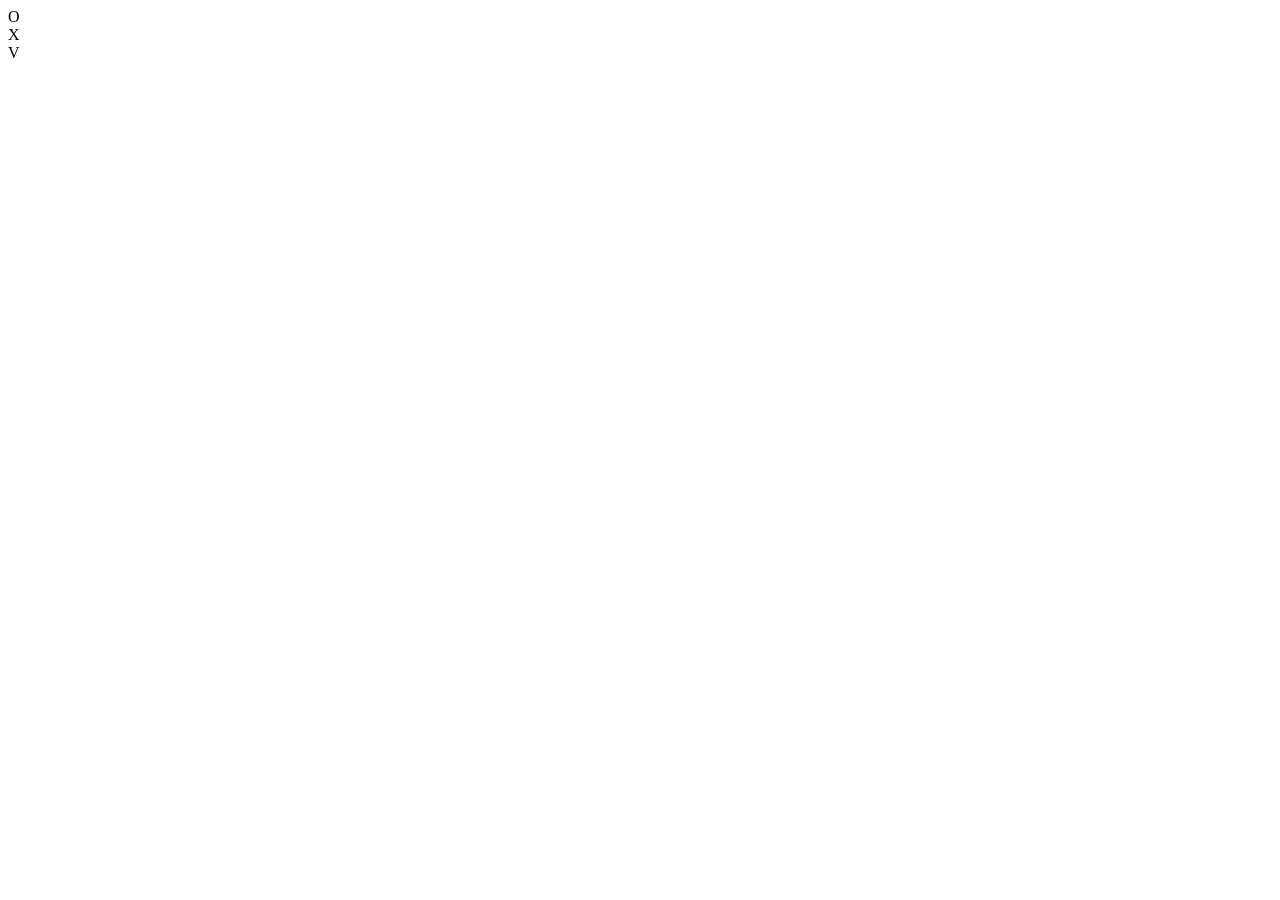
==== index.html @ a77fbf9f "initial commit" ====
<!DOCTYPE html>
<html lang="en">
	<head>
		<meta charset="UTF-8">
		<title>Cookie Monster</title>
		<link rel="stylesheet" href="index.css">
		<script src="https://ajax.googleapis.com/ajax/libs/jquery/3.2.1/jquery.min.js"></script>
    <script src="cookies.js"></script>
		<script src="index.js"></script>
	</head>
	<body>
		<div id="fortune">O</div>
		<div id="hamantash">X</div>
		<div id="oreo">V</div>
	</body>
</html>
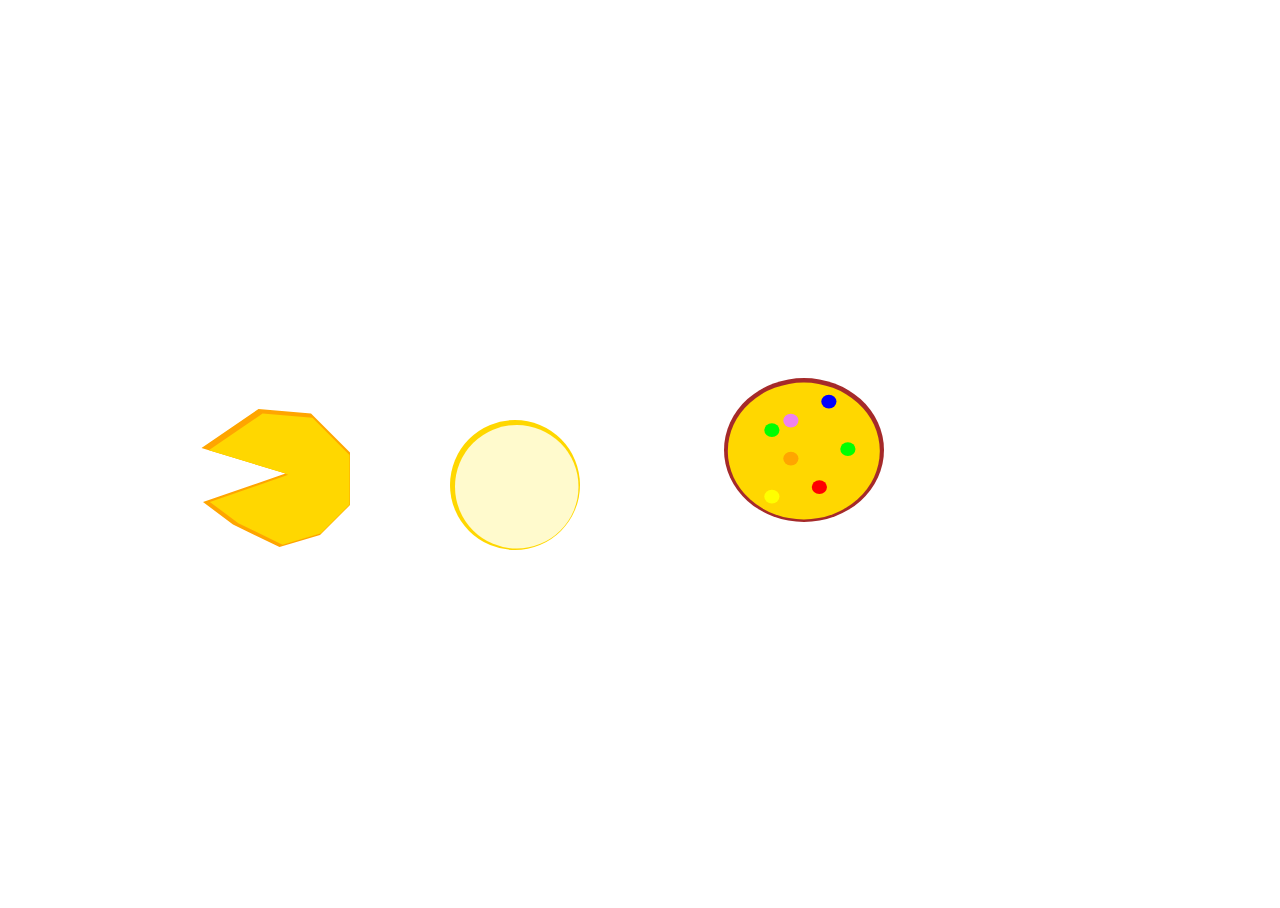
==== commit b1773d35: "basic functionality for cookie counter and basic cookie divs" ====
--- a/index.html
+++ b/index.html
@@ -9,8 +9,39 @@
 		<script src="index.js"></script>
 	</head>
 	<body>
-		<div id="fortune">O</div>
+		<div id="cookie-wrapper">
+			<div id="fortune-jar"></div>
+			<div id="fortune-cookie-wrapper">
+				<div id="fortune-cookie"></div>
+			</div>
+			<div id="chip-jar"></div>
+			<div id="chip-wrapper">
+				<div id="chip-cookie"></div>
+			</div>
+			<div id="rainbow-jar"></div>
+			<div id="rainbow-wrapper">
+				<div id="rainbow-cookie">
+					<div id="rainbow-yellow"></div>
+					<div id="rainbow-blue"></div>
+					<div id="rainbow-red"></div>
+					<div id="rainbow-green"></div>
+					<div id="rainbow-orange"></div>
+					<div id="rainbow-purple"></div>
+					<div id="rainbow-greentwo"></div>
+				</div>
+			</div>
+		</div>
+
+
+
+
+
+		<!-- <div id="fortune">O</div>
+		<div id="fortune-num"></div>
 		<div id="hamantash">X</div>
+		<div id="hamantash-num"></div>
 		<div id="oreo">V</div>
+		<div id="oreo-num"></div>
+		<div id="erase">Erase Cookies</div> -->
 	</body>
 </html>
--- a/index.css
+++ b/index.css
@@ -0,0 +1,176 @@
+body, html {
+	height: 100%;
+
+}
+
+#cookie-wrapper {
+	position: absolute;
+	top: 600px;
+	left: 100px;
+}
+
+
+#fortune-cookie-wrapper {
+	position: absolute;
+	bottom: 50px;
+	left: 100px;
+
+	width: 150px;
+	height: 150px;
+	background: orange;
+	-webkit-clip-path: polygon(39% 6%, 74% 9%, 100% 35%, 100% 70%, 80% 90%, 53% 98%, 22% 83%, 2% 68%, 57% 49%, 1% 32%);
+
+	z-index: 2;
+
+}
+
+
+#fortune-cookie {
+	position: absolute;
+	left: 7px;
+	top: 5px;
+	width: 95%;
+	height: 95%;
+	background: gold;
+	-webkit-clip-path: polygon(39% 6%, 74% 9%, 100% 35%, 100% 70%, 80% 90%, 53% 98%, 22% 83%, 2% 68%, 57% 49%, 1% 32%);
+  z-index: 3;
+
+}
+
+#chip-wrapper {
+	position: absolute;
+	bottom: 50px;
+	left: 350px;
+
+	width: 130px;
+	height: 130px;
+	background: gold;
+-webkit-clip-path: circle(50% at 50% 50%);
+
+	z-index: 2;
+
+}
+
+
+#chip-cookie {
+	position: absolute;
+	left: 5px;
+	top: 5px;
+	width: 95%;
+	height: 95%;
+	background: lemonchiffon;
+-webkit-clip-path: circle(50% at 50% 50%);
+  z-index: 3;
+
+}
+
+
+#rainbow-wrapper {
+	position: absolute;
+	bottom: 30px;
+	left: 600px;
+
+	width: 200px;
+	height: 200px;
+	background: brown;
+  -webkit-clip-path: ellipse(40% 36% at 52% 40%);
+
+	z-index: 2;
+
+}
+
+
+#rainbow-cookie {
+	position: absolute;
+	left: 5px;
+	top: 5px;
+	width: 95%;
+	height: 95%;
+	background: gold;
+  -webkit-clip-path: ellipse(40% 36% at 52% 40%);
+  z-index: 3;
+
+}
+
+#rainbow-red {
+	position: absolute;
+	left: 55%;
+	top: 55%;
+	width: 10%;
+	height: 10%;
+	background: red;
+  -webkit-clip-path: ellipse(40% 36% at 52% 40%);
+  z-index: 3;
+
+}
+#rainbow-yellow {
+	position: absolute;
+	left: 30%;
+	top: 60%;
+	width: 10%;
+	height: 10%;
+	background: yellow;
+  -webkit-clip-path: ellipse(40% 36% at 52% 40%);
+  z-index: 3;
+
+}
+
+#rainbow-green {
+	position: absolute;
+	left: 70%;
+	top: 35%;
+	width: 10%;
+	height: 10%;
+	background: lime;
+  -webkit-clip-path: ellipse(40% 36% at 52% 40%);
+  z-index: 3;
+
+}
+
+#rainbow-blue {
+	position: absolute;
+	left: 60%;
+	top: 10%;
+	width: 10%;
+	height: 10%;
+	background: blue;
+  -webkit-clip-path: ellipse(40% 36% at 52% 40%);
+  z-index: 3;
+
+}
+
+#rainbow-orange {
+	position: absolute;
+	left: 40%;
+	top: 40%;
+	width: 10%;
+	height: 10%;
+	background: orange;
+  -webkit-clip-path: ellipse(40% 36% at 52% 40%);
+  z-index: 3;
+
+}
+
+#rainbow-purple {
+	position: absolute;
+	left: 40%;
+	top: 20%;
+	width: 10%;
+	height: 10%;
+	background: violet;
+  -webkit-clip-path: ellipse(40% 36% at 52% 40%);
+  z-index: 4;
+
+}
+
+#rainbow-greentwo {
+	position: absolute;
+	left: 30%;
+	top: 25%;
+	width: 10%;
+	height: 10%;
+	background: lime;
+  -webkit-clip-path: ellipse(40% 36% at 52% 40%);
+  z-index: 4;
+
+}
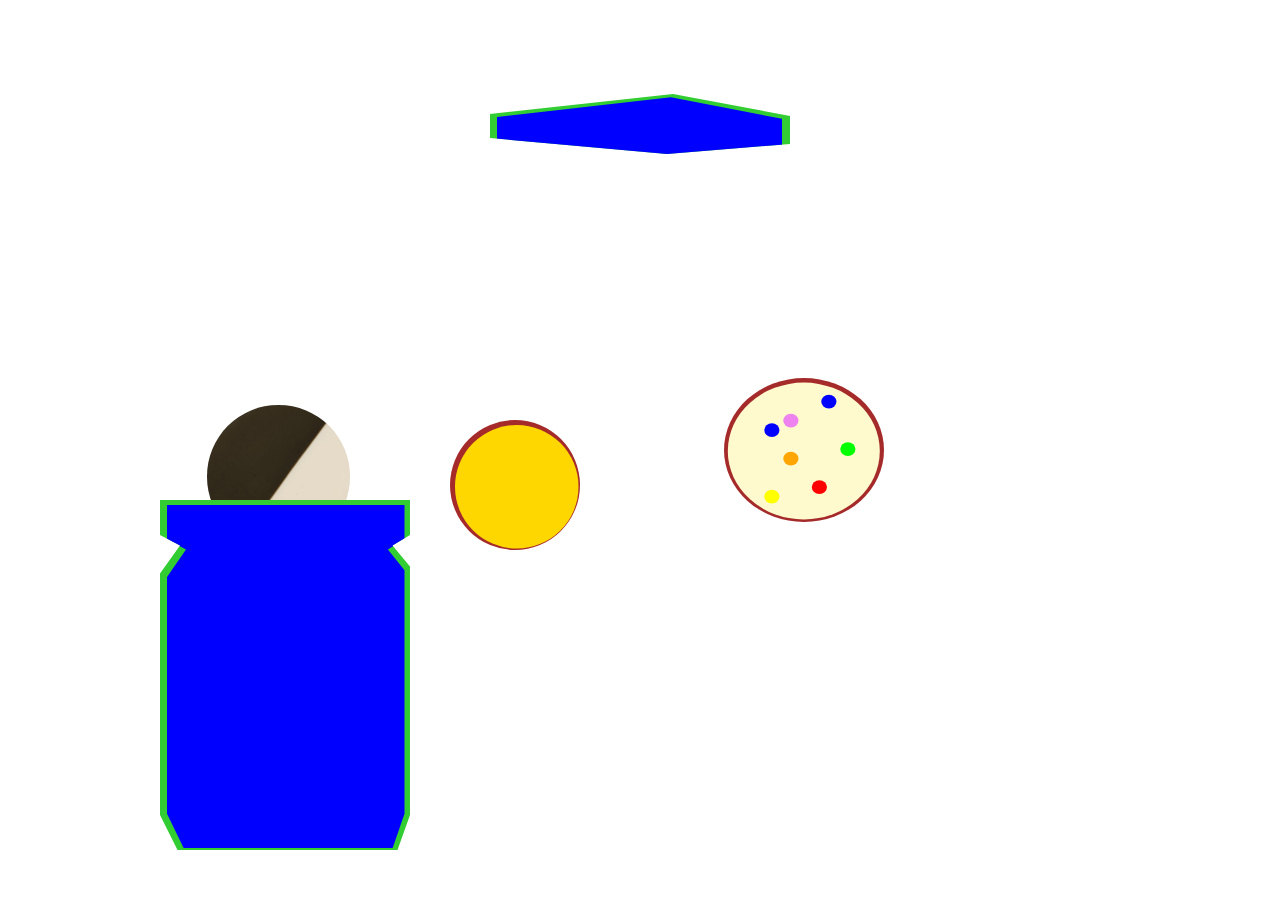
==== commit f44c6f59: "changed theme from cookies for kali to cookie alien abduction. started saucer" ====
--- a/index.html
+++ b/index.html
@@ -2,23 +2,67 @@
 <html lang="en">
 	<head>
 		<meta charset="UTF-8">
-		<title>Cookie Monster</title>
+		<title>Cookies Abduction</title>
 		<link rel="stylesheet" href="index.css">
 		<script src="https://ajax.googleapis.com/ajax/libs/jquery/3.2.1/jquery.min.js"></script>
     <script src="cookies.js"></script>
 		<script src="index.js"></script>
 	</head>
 	<body>
+
+    <div id="spaceship">
+			<div id="saucer-wrapper">
+				<div id="saucer">
+					<div id="blinky-lights-one"></div>
+					<div id="blinky-lights-one"></div>
+					<div id="blinky-lights-one"></div>
+					<div id="blinky-lights-one"></div>
+				</div>
+			</div>
+			<div id="over-dome-wrapper">
+				<div id="over-dome"></div>
+			</div>
+				<div id="underdome"></div>
+		</div> <!-- End of UFO -->
+
+
+
+
 		<div id="cookie-wrapper">
-			<div id="fortune-jar"></div>
+
+			<div id="fortune-jar-wrapper">
+				<div id="fortune-jar">
+					<div id="fortune-label"></div>
+					<div id="fortune-counter"></div>
+				</div>
+			</div>
+
 			<div id="fortune-cookie-wrapper">
 				<div id="fortune-cookie"></div>
 			</div>
-			<div id="chip-jar"></div>
+
+
+      <div id="chip-jar-wrapper">
+				<div id="chip-jar">
+					<div id="chip-label"></div>
+					<div id="chip-counter"></div>
+				</div>
+			</div>
+	
+			
 			<div id="chip-wrapper">
 				<div id="chip-cookie"></div>
 			</div>
+
+			 <div id="rainbow-jar-wrapper">
+				<div id="rainbow-jar">
+					<div id="rainbow-label"></div>
+					<div id="rainbow-counter"></div>
+				</div>
+			</div>
+
 			<div id="rainbow-jar"></div>
+
 			<div id="rainbow-wrapper">
 				<div id="rainbow-cookie">
 					<div id="rainbow-yellow"></div>
@@ -30,7 +74,8 @@
 					<div id="rainbow-greentwo"></div>
 				</div>
 			</div>
-		</div>
+
+		</div>  <!-- End of cookie wrapper -->
 
 
 
--- a/index.css
+++ b/index.css
@@ -1,7 +1,73 @@
 body, html {
 	height: 100%;
-
-}
+	/*background-image: url('kali.jpg');*/
+	background-repeat: no-repeat;
+	background-size: cover;
+}
+
+
+#spaceship {
+	position: relative;
+	top: 0;
+	left: 50%;
+}
+
+#saucer-wrapper {
+	position: absolute;
+	top: 0px;
+	left: -150px;
+
+	width: 300px;
+	height: 200px;
+	background: limegreen;
+-webkit-clip-path: polygon(61% 43%, 100% 54%, 100% 68%, 59% 73%, 0 65%, 0 53%);
+
+	z-index: 4;
+}
+
+#saucer{
+	position: absolute;
+	left: 7px;
+	top: 5px;
+	width: 95%;
+	height: 98%;
+	background: blue;
+-webkit-clip-path: polygon(61% 43%, 100% 54%, 100% 68%, 59% 73%, 0 65%, 0 53%);
+  z-index: 5;
+}
+
+#fortune-jar-wrapper {
+  position: absolute;
+	top: -100px;
+	left: 60px;
+
+	width: 250px;
+	height: 350px;
+	background: limegreen;
+-webkit-clip-path: polygon(8% 13%, 0 10%, 0 0, 100% 0, 100% 10%, 93% 13%, 100% 19%, 100% 90%, 95% 100%, 7% 100%, 0 90%, 0 21%);
+
+	z-index: 4;
+}
+
+#fortune-jar {
+	position: absolute;
+	left: 7px;
+	top: 5px;
+	width: 95%;
+	height: 98%;
+	background: blue;
+-webkit-clip-path: polygon(8% 13%, 0 10%, 0 0, 100% 0, 100% 10%, 93% 13%, 100% 19%, 100% 90%, 95% 100%, 7% 100%, 0 90%, 0 21%);
+  z-index: 5;
+}
+
+#fortune-label {
+
+}
+
+#fortune-counter {
+
+}
+
 
 #cookie-wrapper {
 	position: absolute;
@@ -17,9 +83,8 @@
 
 	width: 150px;
 	height: 150px;
-	background: orange;
-	-webkit-clip-path: polygon(39% 6%, 74% 9%, 100% 35%, 100% 70%, 80% 90%, 53% 98%, 22% 83%, 2% 68%, 57% 49%, 1% 32%);
-
+	border-radius: 50%;
+	background: transparent;
 	z-index: 2;
 
 }
@@ -27,38 +92,41 @@
 
 #fortune-cookie {
 	position: absolute;
+	border-radius: 50%;
+
 	left: 7px;
+	top: 5px;
+	width: 95%;
+	height: 95%;
+	background-image: url('bnw.jpg');
+	background-position: center;
+	background-size: 300px 300px;
+  z-index: 3;
+
+}
+
+#chip-wrapper {
+	position: absolute;
+	bottom: 50px;
+	left: 350px;
+
+	width: 130px;
+	height: 130px;
+	background: brown;
+-webkit-clip-path: circle(50% at 50% 50%);
+
+	z-index: 2;
+
+}
+
+
+#chip-cookie {
+	position: absolute;
+	left: 5px;
 	top: 5px;
 	width: 95%;
 	height: 95%;
 	background: gold;
-	-webkit-clip-path: polygon(39% 6%, 74% 9%, 100% 35%, 100% 70%, 80% 90%, 53% 98%, 22% 83%, 2% 68%, 57% 49%, 1% 32%);
-  z-index: 3;
-
-}
-
-#chip-wrapper {
-	position: absolute;
-	bottom: 50px;
-	left: 350px;
-
-	width: 130px;
-	height: 130px;
-	background: gold;
--webkit-clip-path: circle(50% at 50% 50%);
-
-	z-index: 2;
-
-}
-
-
-#chip-cookie {
-	position: absolute;
-	left: 5px;
-	top: 5px;
-	width: 95%;
-	height: 95%;
-	background: lemonchiffon;
 -webkit-clip-path: circle(50% at 50% 50%);
   z-index: 3;
 
@@ -86,7 +154,7 @@
 	top: 5px;
 	width: 95%;
 	height: 95%;
-	background: gold;
+	background: lemonchiffon;
   -webkit-clip-path: ellipse(40% 36% at 52% 40%);
   z-index: 3;
 
@@ -169,7 +237,7 @@
 	top: 25%;
 	width: 10%;
 	height: 10%;
-	background: lime;
+	background: blue;
   -webkit-clip-path: ellipse(40% 36% at 52% 40%);
   z-index: 4;
 
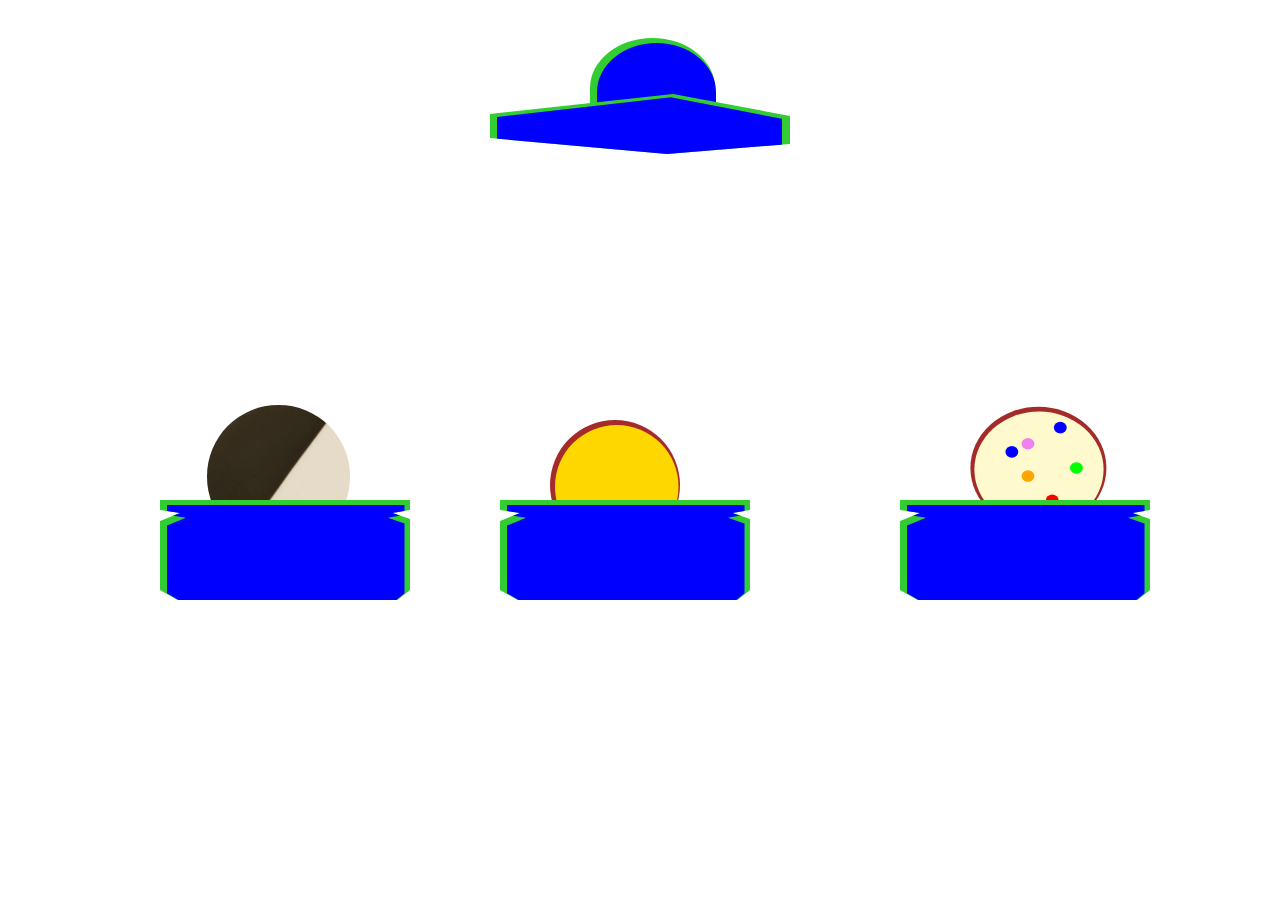
==== commit 602bfb17: "abduction laser complete" ====
--- a/index.html
+++ b/index.html
@@ -22,7 +22,9 @@
 			<div id="over-dome-wrapper">
 				<div id="over-dome"></div>
 			</div>
-				<div id="underdome"></div>
+				<div id="laser-one"></div>
+				<div id="laser-two"></div>
+				<div id="laser-three"></div>
 		</div> <!-- End of UFO -->
 
 
--- a/index.css
+++ b/index.css
@@ -16,13 +16,11 @@
 	position: absolute;
 	top: 0px;
 	left: -150px;
-
 	width: 300px;
 	height: 200px;
 	background: limegreen;
--webkit-clip-path: polygon(61% 43%, 100% 54%, 100% 68%, 59% 73%, 0 65%, 0 53%);
-
-	z-index: 4;
+  -webkit-clip-path: polygon(61% 43%, 100% 54%, 100% 68%, 59% 73%, 0 65%, 0 53%);
+  z-index: 4;
 }
 
 #saucer{
@@ -32,31 +30,119 @@
 	width: 95%;
 	height: 98%;
 	background: blue;
--webkit-clip-path: polygon(61% 43%, 100% 54%, 100% 68%, 59% 73%, 0 65%, 0 53%);
+  -webkit-clip-path: polygon(61% 43%, 100% 54%, 100% 68%, 59% 73%, 0 65%, 0 53%);
   z-index: 5;
+}
+
+#over-dome-wrapper{
+	position: absolute;
+	top: 30px;
+	left: -50px;
+	width: 125px;
+	height: 100px;
+	border-top-left-radius: 100%;
+	border-top-right-radius: 100%;
+	background: limegreen;
+
+	z-index: 3;
+}
+
+#over-dome{
+	position: absolute;
+	left: 7px;
+	top: 5px;
+	width: 95%;
+	height: 98%;
+	background: blue;
+  z-index: 4;
+  border-top-left-radius: 100%;
+	border-top-right-radius: 100%;
+}
+
+#laser-one {
+	position: absolute;
+	top: 100px;
+	left: -400px;
+	width: 500px;
+	height: 400px;
+	background: rgba(127,255,0,0.6);
+	-webkit-clip-path: polygon(89% 0, 0% 100%, 38% 100%);
+	z-index: 3;
+	opacity: 0.0;
+
+}
+
+#laser-two{
+
+}
+
+#laser-three{
+
 }
 
 #fortune-jar-wrapper {
   position: absolute;
 	top: -100px;
 	left: 60px;
-
 	width: 250px;
-	height: 350px;
-	background: limegreen;
--webkit-clip-path: polygon(8% 13%, 0 10%, 0 0, 100% 0, 100% 10%, 93% 13%, 100% 19%, 100% 90%, 95% 100%, 7% 100%, 0 90%, 0 21%);
-
+	height: 100px;
+	background: limegreen;
+  -webkit-clip-path: polygon(8% 13%, 0 10%, 0 0, 100% 0, 100% 10%, 93% 13%, 100% 19%, 100% 90%, 95% 100%, 7% 100%, 0 90%, 0 21%);
+  z-index: 4;
+}
+
+#fortune-jar {
+	position: absolute;
+	left: 7px;
+	top: 5px;
+	width: 95%;
+	height: 98%;
+	background: blue;
+  -webkit-clip-path: polygon(8% 13%, 0 10%, 0 0, 100% 0, 100% 10%, 93% 13%, 100% 19%, 100% 90%, 95% 100%, 7% 100%, 0 90%, 0 21%);
+  z-index: 5;
+}
+
+#chip-jar-wrapper {
+	position: absolute;
+	top: -100px;
+	left: 400px;
+	width: 250px;
+	height: 100px;
+	background: limegreen;
+  -webkit-clip-path: polygon(8% 13%, 0 10%, 0 0, 100% 0, 100% 10%, 93% 13%, 100% 19%, 100% 90%, 95% 100%, 7% 100%, 0 90%, 0 21%);
 	z-index: 4;
 }
 
-#fortune-jar {
-	position: absolute;
-	left: 7px;
-	top: 5px;
-	width: 95%;
-	height: 98%;
-	background: blue;
--webkit-clip-path: polygon(8% 13%, 0 10%, 0 0, 100% 0, 100% 10%, 93% 13%, 100% 19%, 100% 90%, 95% 100%, 7% 100%, 0 90%, 0 21%);
+#chip-jar {
+	position: absolute;
+	left: 7px;
+	top: 5px;
+	width: 95%;
+	height: 98%;
+	background: blue;
+  -webkit-clip-path: polygon(8% 13%, 0 10%, 0 0, 100% 0, 100% 10%, 93% 13%, 100% 19%, 100% 90%, 95% 100%, 7% 100%, 0 90%, 0 21%);
+  z-index: 5;
+}
+
+#rainbow-jar-wrapper {
+	position: absolute;
+	top: -100px;
+	left: 800px;
+	width: 250px;
+	height: 100px;
+	background: limegreen;
+  -webkit-clip-path: polygon(8% 13%, 0 10%, 0 0, 100% 0, 100% 10%, 93% 13%, 100% 19%, 100% 90%, 95% 100%, 7% 100%, 0 90%, 0 21%);
+  z-index: 4;
+}
+
+#rainbow-jar {
+	position: absolute;
+	left: 7px;
+	top: 5px;
+	width: 95%;
+	height: 98%;
+	background: blue;
+  -webkit-clip-path: polygon(8% 13%, 0 10%, 0 0, 100% 0, 100% 10%, 93% 13%, 100% 19%, 100% 90%, 95% 100%, 7% 100%, 0 90%, 0 21%);
   z-index: 5;
 }
 
@@ -93,7 +179,6 @@
 #fortune-cookie {
 	position: absolute;
 	border-radius: 50%;
-
 	left: 7px;
 	top: 5px;
 	width: 95%;
@@ -108,14 +193,12 @@
 #chip-wrapper {
 	position: absolute;
 	bottom: 50px;
-	left: 350px;
-
+	left: 450px;
 	width: 130px;
 	height: 130px;
 	background: brown;
--webkit-clip-path: circle(50% at 50% 50%);
-
-	z-index: 2;
+  -webkit-clip-path: circle(50% at 50% 50%);
+  z-index: 2;
 
 }
 
@@ -127,7 +210,7 @@
 	width: 95%;
 	height: 95%;
 	background: gold;
--webkit-clip-path: circle(50% at 50% 50%);
+  -webkit-clip-path: circle(50% at 50% 50%);
   z-index: 3;
 
 }
@@ -136,13 +219,11 @@
 #rainbow-wrapper {
 	position: absolute;
 	bottom: 30px;
-	left: 600px;
-
-	width: 200px;
-	height: 200px;
+	left: 850px;
+	width: 170px;
+	height: 170px;
 	background: brown;
   -webkit-clip-path: ellipse(40% 36% at 52% 40%);
-
 	z-index: 2;
 
 }
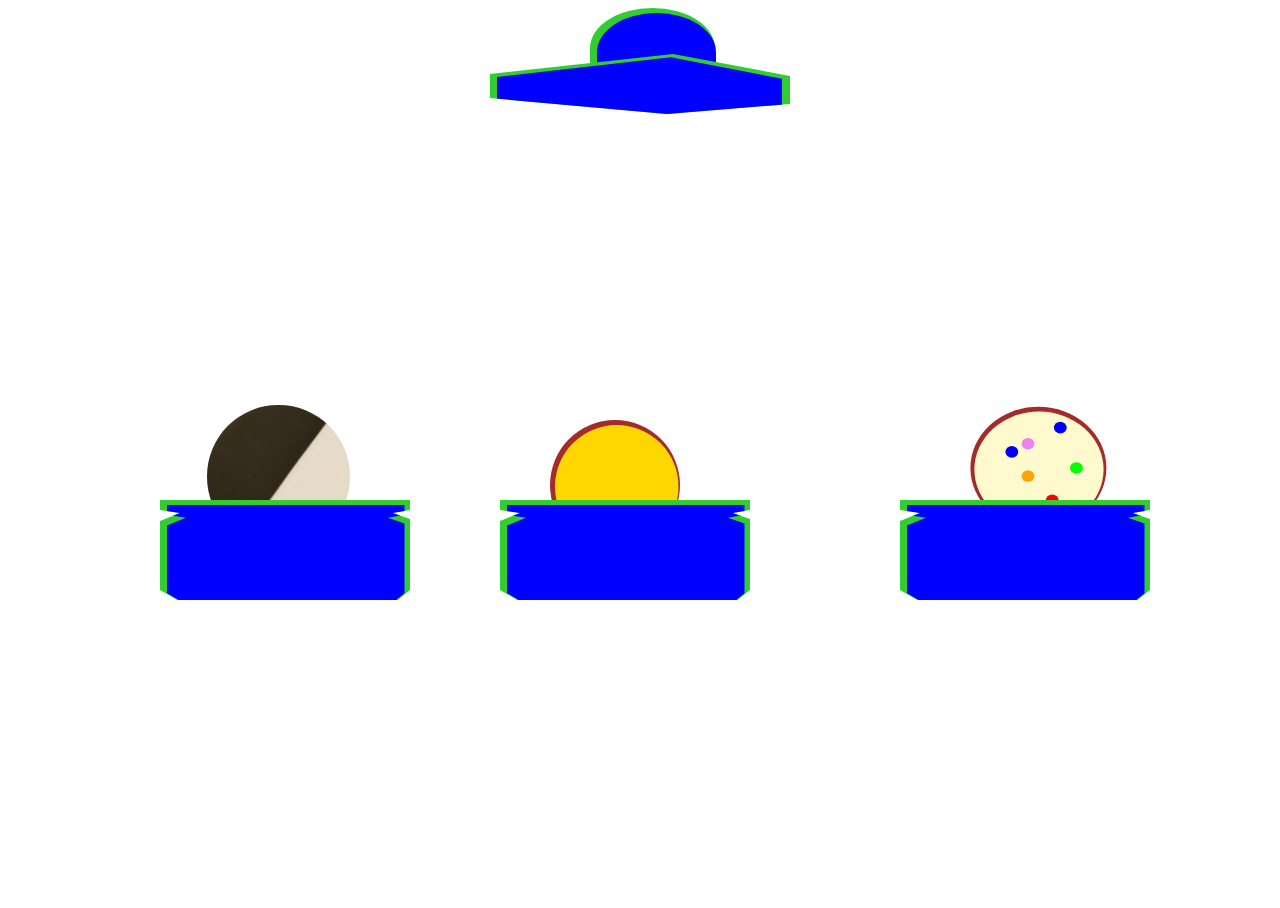
==== commit 68acb798: "added float animation for spaceship" ====
--- a/index.html
+++ b/index.html
@@ -19,12 +19,14 @@
 					<div id="blinky-lights-one"></div>
 				</div>
 			</div>
+
 			<div id="over-dome-wrapper">
-				<div id="over-dome"></div>
-			</div>
-				<div id="laser-one"></div>
-				<div id="laser-two"></div>
-				<div id="laser-three"></div>
+					<div id="over-dome"></div>
+				</div>
+			
+			<div id="laser-one"></div>
+			<div id="laser-two"></div>
+			<div id="laser-three"></div>
 		</div> <!-- End of UFO -->
 
 
--- a/index.css
+++ b/index.css
@@ -13,14 +13,16 @@
 }
 
 #saucer-wrapper {
-	position: absolute;
-	top: 0px;
+	animation: float 2.8s infinite alternate ease-in-out;
+	transform-origin: -10% 60%;
+	position: absolute;
+	top: -40px;
 	left: -150px;
 	width: 300px;
 	height: 200px;
 	background: limegreen;
   -webkit-clip-path: polygon(61% 43%, 100% 54%, 100% 68%, 59% 73%, 0 65%, 0 53%);
-  z-index: 4;
+  z-index: 5;
 }
 
 #saucer{
@@ -36,15 +38,16 @@
 
 #over-dome-wrapper{
 	position: absolute;
-	top: 30px;
+	top: 0px;
 	left: -50px;
 	width: 125px;
-	height: 100px;
+	height: 80px;
 	border-top-left-radius: 100%;
 	border-top-right-radius: 100%;
 	background: limegreen;
-
-	z-index: 3;
+	animation: float 2.8s infinite alternate ease-in-out;
+	transform-origin: -10% 60%;
+	z-index: 4;
 }
 
 #over-dome{
@@ -57,6 +60,7 @@
   z-index: 4;
   border-top-left-radius: 100%;
 	border-top-right-radius: 100%;
+	/*z-index: 6*/
 }
 
 #laser-one {
@@ -322,4 +326,12 @@
   -webkit-clip-path: ellipse(40% 36% at 52% 40%);
   z-index: 4;
 
-}+}
+
+
+@keyframes float {
+    0% {transform: translate(0px, 0px) rotate(0deg)}
+    50% {transform: translate(20px, 80px) rotate(0deg)}
+    100% {transform: translate(50px, -20px) rotate(5deg)}
+}
+
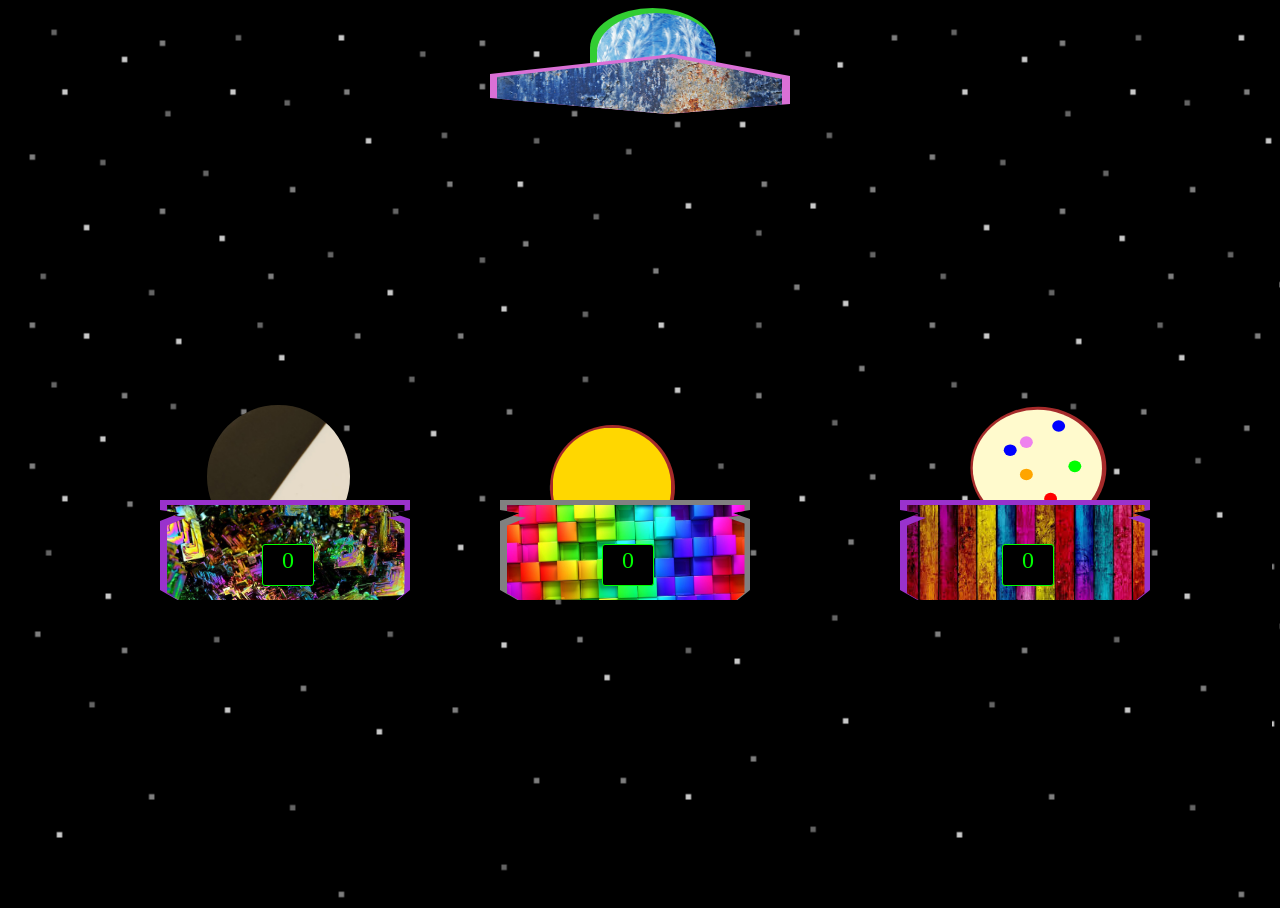
==== commit 3b3da5d7: "added textures to containers, linked cookies to page" ====
--- a/index.html
+++ b/index.html
@@ -65,8 +65,6 @@
 				</div>
 			</div>
 
-			<div id="rainbow-jar"></div>
-
 			<div id="rainbow-wrapper">
 				<div id="rainbow-cookie">
 					<div id="rainbow-yellow"></div>
--- a/index.css
+++ b/index.css
@@ -1,8 +1,8 @@
 body, html {
 	height: 100%;
-	/*background-image: url('kali.jpg');*/
-	background-repeat: no-repeat;
-	background-size: cover;
+	background-image: url('stars2.gif');
+	background-repeat: repeat;
+	background-size: contain;
 }
 
 
@@ -20,7 +20,7 @@
 	left: -150px;
 	width: 300px;
 	height: 200px;
-	background: limegreen;
+	background: orchid;
   -webkit-clip-path: polygon(61% 43%, 100% 54%, 100% 68%, 59% 73%, 0 65%, 0 53%);
   z-index: 5;
 }
@@ -31,7 +31,8 @@
 	top: 5px;
 	width: 95%;
 	height: 98%;
-	background: blue;
+	background-image: url(metal.jpg);
+	background-size: cover;
   -webkit-clip-path: polygon(61% 43%, 100% 54%, 100% 68%, 59% 73%, 0 65%, 0 53%);
   z-index: 5;
 }
@@ -56,7 +57,8 @@
 	top: 5px;
 	width: 95%;
 	height: 98%;
-	background: blue;
+	background-image: url(ice.jpg);
+	background-size: cover;
   z-index: 4;
   border-top-left-radius: 100%;
 	border-top-right-radius: 100%;
@@ -77,11 +79,27 @@
 }
 
 #laser-two{
-
+	position: absolute;
+	top: 100px;
+	left: -250px;
+	width: 500px;
+	height: 400px;
+	background: rgba(127,255,0,0.6);
+  -webkit-clip-path: polygon(53% 0, 35% 100%, 73% 100%);
+	z-index: 3;
+	opacity: 0.0;
 }
 
 #laser-three{
-
+  position: absolute;
+	top: 100px;
+	left: 0px;
+	width: 500px;
+	height: 400px;
+	background: rgba(127,255,0,0.6);
+  -webkit-clip-path: polygon(0 1%, 65% 100%, 100% 100%);
+	z-index: 3;
+	opacity: 0.0;
 }
 
 #fortune-jar-wrapper {
@@ -90,7 +108,7 @@
 	left: 60px;
 	width: 250px;
 	height: 100px;
-	background: limegreen;
+	background: darkorchid;
   -webkit-clip-path: polygon(8% 13%, 0 10%, 0 0, 100% 0, 100% 10%, 93% 13%, 100% 19%, 100% 90%, 95% 100%, 7% 100%, 0 90%, 0 21%);
   z-index: 4;
 }
@@ -101,7 +119,8 @@
 	top: 5px;
 	width: 95%;
 	height: 98%;
-	background: blue;
+	background-image: url('bismuth.jpg');
+	background-size: cover;
   -webkit-clip-path: polygon(8% 13%, 0 10%, 0 0, 100% 0, 100% 10%, 93% 13%, 100% 19%, 100% 90%, 95% 100%, 7% 100%, 0 90%, 0 21%);
   z-index: 5;
 }
@@ -112,7 +131,7 @@
 	left: 400px;
 	width: 250px;
 	height: 100px;
-	background: limegreen;
+	background: gray;
   -webkit-clip-path: polygon(8% 13%, 0 10%, 0 0, 100% 0, 100% 10%, 93% 13%, 100% 19%, 100% 90%, 95% 100%, 7% 100%, 0 90%, 0 21%);
 	z-index: 4;
 }
@@ -123,7 +142,8 @@
 	top: 5px;
 	width: 95%;
 	height: 98%;
-	background: blue;
+	background-image: url(rainbow.jpg);
+	background-size: cover;
   -webkit-clip-path: polygon(8% 13%, 0 10%, 0 0, 100% 0, 100% 10%, 93% 13%, 100% 19%, 100% 90%, 95% 100%, 7% 100%, 0 90%, 0 21%);
   z-index: 5;
 }
@@ -134,7 +154,7 @@
 	left: 800px;
 	width: 250px;
 	height: 100px;
-	background: limegreen;
+	background: darkorchid;
   -webkit-clip-path: polygon(8% 13%, 0 10%, 0 0, 100% 0, 100% 10%, 93% 13%, 100% 19%, 100% 90%, 95% 100%, 7% 100%, 0 90%, 0 21%);
   z-index: 4;
 }
@@ -145,17 +165,10 @@
 	top: 5px;
 	width: 95%;
 	height: 98%;
-	background: blue;
+	background-image: url(woodrain.jpeg);
+	background-size: cover;
   -webkit-clip-path: polygon(8% 13%, 0 10%, 0 0, 100% 0, 100% 10%, 93% 13%, 100% 19%, 100% 90%, 95% 100%, 7% 100%, 0 90%, 0 21%);
   z-index: 5;
-}
-
-#fortune-label {
-
-}
-
-#fortune-counter {
-
 }
 
 
@@ -198,8 +211,8 @@
 	position: absolute;
 	bottom: 50px;
 	left: 450px;
-	width: 130px;
-	height: 130px;
+	width: 125px;
+	height: 125px;
 	background: brown;
   -webkit-clip-path: circle(50% at 50% 50%);
   z-index: 2;
@@ -209,8 +222,8 @@
 
 #chip-cookie {
 	position: absolute;
-	left: 5px;
-	top: 5px;
+	left: 2%;
+	top: 2%;
 	width: 95%;
 	height: 95%;
 	background: gold;
@@ -235,8 +248,8 @@
 
 #rainbow-cookie {
 	position: absolute;
-	left: 5px;
-	top: 5px;
+	left: 2%;
+	top: 2%;
 	width: 95%;
 	height: 95%;
 	background: lemonchiffon;
@@ -335,3 +348,65 @@
     100% {transform: translate(50px, -20px) rotate(5deg)}
 }
 
+#rainbow-counter{
+	width:50px;
+	height: 40px;
+	border: 1px solid lime;
+	position: absolute;
+	top: 40%;
+	left: 40%;
+	background: black;
+	line-height: 30px;
+	font-size: 1.5em;
+	border-radius: 3px;
+	text-align: center;
+	animation: neon5 1.5s ease-in-out infinite alternate;
+	transition: all 0.5s;
+	color: lime;
+
+
+}
+
+#fortune-counter{
+	width:50px;
+	height: 40px;
+	border: 1px solid lime;
+	position: absolute;
+	top: 40%;
+	left: 40%;
+	background: black;
+	line-height: 30px;
+	font-size: 1.5em;
+	border-radius: 3px;
+	text-align: center;
+	animation: neon5 1.5s ease-in-out infinite alternate;
+	transition: all 0.5s;
+	color: lime;
+}
+
+#chip-counter{
+	width:50px;
+	height: 40px;
+	border: 1px solid lime;
+	position: absolute;
+	top: 40%;
+	left: 40%;
+	background: black;
+	line-height: 30px;
+	font-size: 1.5em;
+	border-radius: 3px;
+	text-align: center;
+	animation: neon5 1.5s ease-in-out infinite alternate;
+	transition: all 0.5s;
+	color: lime;
+}
+
+
+@-webkit-keyframes neon5 {
+  from {
+    text-shadow: 0 0 10px #fff, 0 0 20px #fff, 0 0 30px #fff, 0 0 40px #FF9900, 0 0 70px #FF9900, 0 0 80px #FF9900, 0 0 100px #FF9900, 0 0 150px #FF9900;
+  }
+  to {
+    text-shadow: 0 0 5px #fff, 0 0 10px #fff, 0 0 15px #fff, 0 0 20px #FF9900, 0 0 35px #FF9900, 0 0 40px #FF9900, 0 0 50px #FF9900, 0 0 75px #FF9900;
+  }
+}
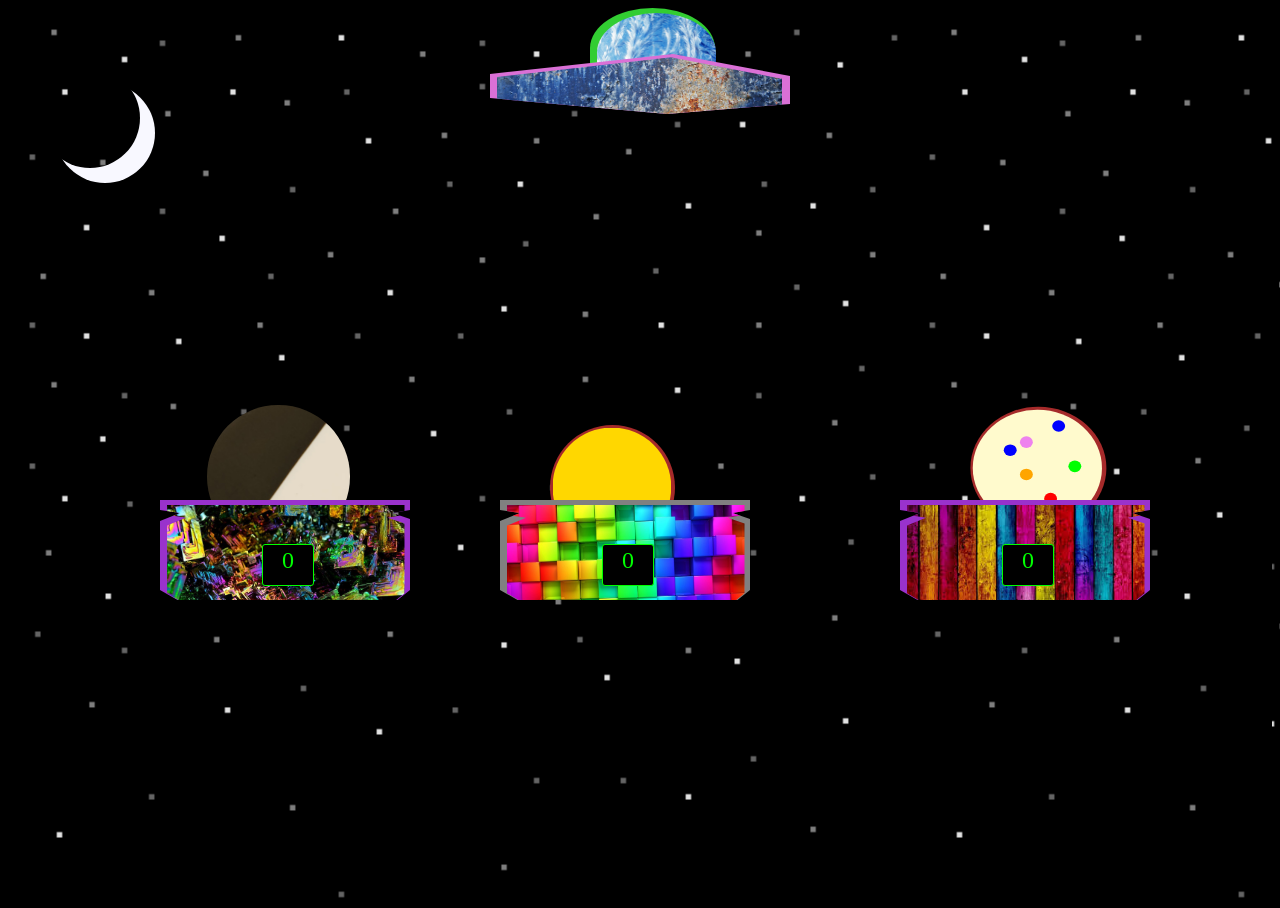
==== commit 83eace73: "first presentable version" ====
--- a/index.html
+++ b/index.html
@@ -27,6 +27,8 @@
 			<div id="laser-one"></div>
 			<div id="laser-two"></div>
 			<div id="laser-three"></div>
+
+			<div id="moon"></div>
 		</div> <!-- End of UFO -->
 
 
--- a/index.css
+++ b/index.css
@@ -3,6 +3,16 @@
 	background-image: url('stars2.gif');
 	background-repeat: repeat;
 	background-size: contain;
+}
+
+#moon {
+	position: absolute;
+	left: -600px;
+	top: 60px;
+	width: 100px;
+  height: 100px;
+  border-radius: 50%;
+  box-shadow: 15px 15px 0 0 ghostwhite;
 }
 
 
